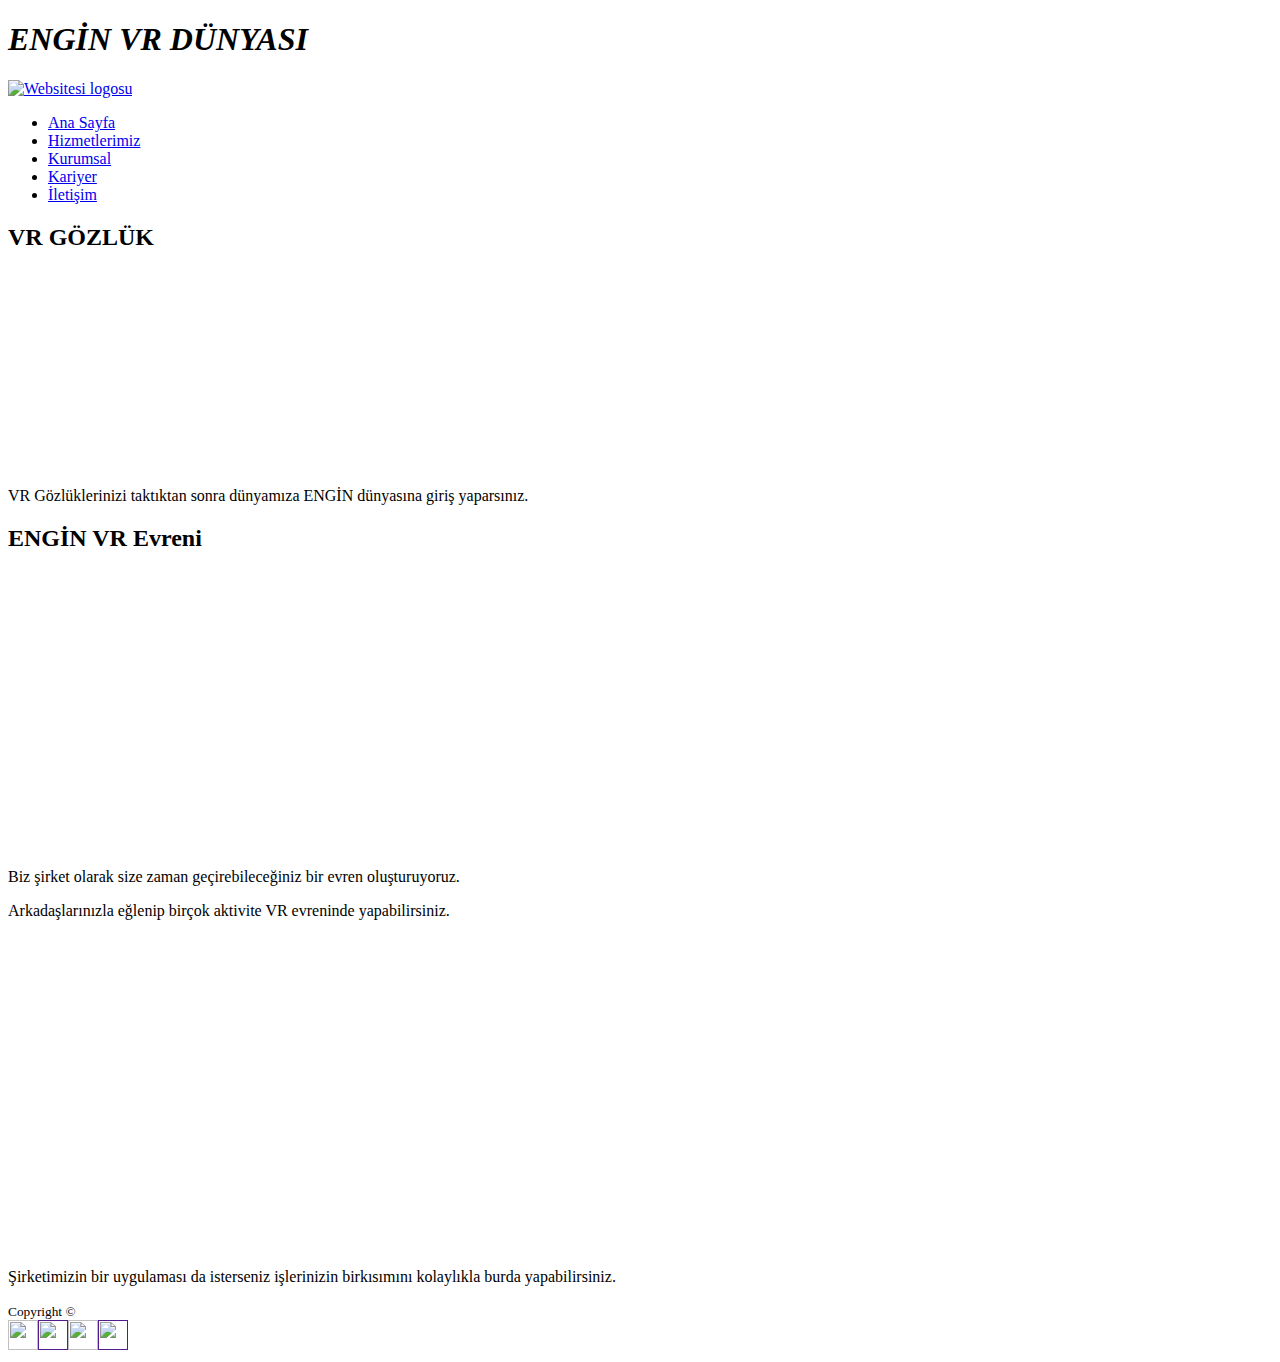
==== index.html @ 514abefc "Add files via upload" ====
<!DOCTYPE html>
<html lang="en">

<head>
    <meta charset="UTF-8">
    <title>ENGİN VR DÜNYASI</title>
    <meta name="title" content="SF VR Oyunları">
    <meta name="keywords" content="VR online, VR oyunlar">
    <meta name="description" content="Birçok VR oyunlar bulunmaktadır.">
    <link rel="stylesheet" href="css/main.css">
</head>

<body>
    <header class="background">
        <div>
            <nav id="navbar">
                <h1 class="text-center"><strong><i>ENGİN VR DÜNYASI</i></strong></h1>
                <a href="index.html">
                    <img src="images/ENG_N_free-file.png" alt="Websitesi logosu">
                </a>
                <ul>
                    <li><a href="index.html">Ana Sayfa</a></li>
                    <li><a href="hizmetlerimiz.html">Hizmetlerimiz</a></li>
                    <li><a href="kurumsal.html">Kurumsal</a></li>
                    <li><a href="kariyer.html">Kariyer</a></li>
                    <li><a href="iletisim.html">İletişim</a></li>

                </ul>


            </nav>
        </div>
    </header>
    <div id="main">
		
		<div id="sidebar">
			<div class="box">
				<h2>VR GÖZLÜK</h2>
				<div class="ph" style="height:200px;"><img src="images/ana1.jpg" alt="" height="100%" width=""></div>
				<p>
				    VR Gözlüklerinizi taktıktan sonra dünyamıza ENGİN dünyasına giriş yaparsınız. 
				</p>
			</div>
		</div>
		<div id="content">
			<div class="box">
				<h2>ENGİN VR Evreni</h2>
				<div class="ph" style="height:280px;"><img src="images/ana2.jpg" alt="" height="100%" width=""></div>
				<p>
				    Biz şirket olarak size zaman geçirebileceğiniz bir evren oluşturuyoruz.
				</p>
				<p>
				    Arkadaşlarınızla eğlenip birçok aktivite VR evreninde yapabilirsiniz.
				</p>
				
			</div><br><br>
			<div class="box">
				<div class="ph" style="height:280px;">
				    <img src="images/ana3.png" alt="" height="100%">
				</div>
				<p>
					Şirketimizin bir uygulaması da isterseniz işlerinizin birkısımını kolaylıkla burda yapabilirsiniz.
				</p>
			</div>
		</div>
		
		
		
	</div>
    <footer>
        <div id="footer">
            <small>
                Copyright © <br><a href="https://www.instagram.com/semih__engin/?hl=tr"><img src="images/instagram.png" width="30" height="30" alt=""></a><a href=""><img src="images/face.png" width="30" height="30" alt=""></a><a href="https://www.linkedin.com/in/semih-engin-9a49b9180/"><img src="images/in.png" width="30" height="30" alt=""></a><a href=""><img src="images/twitter.jpg" width="30" height="30" alt=""></a>
            </small>
        </div>
    </footer>


</body>

</html>
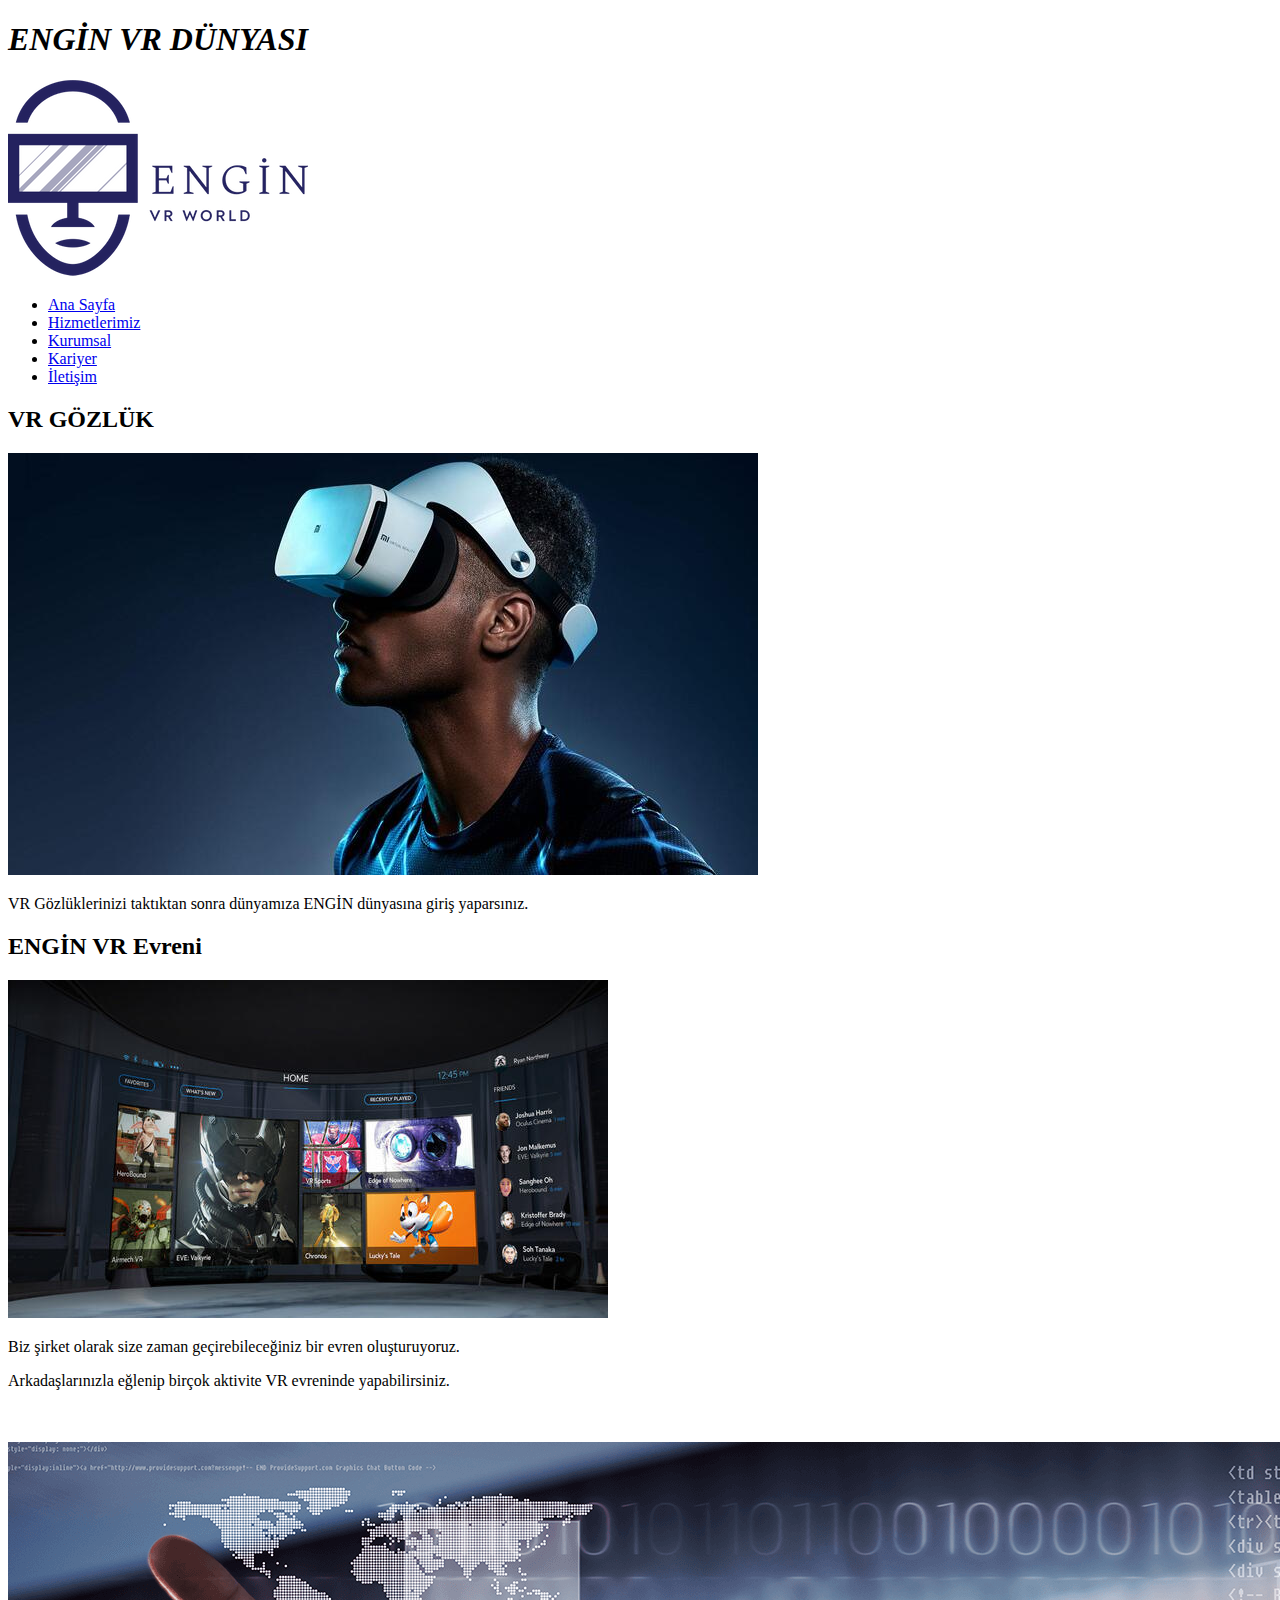
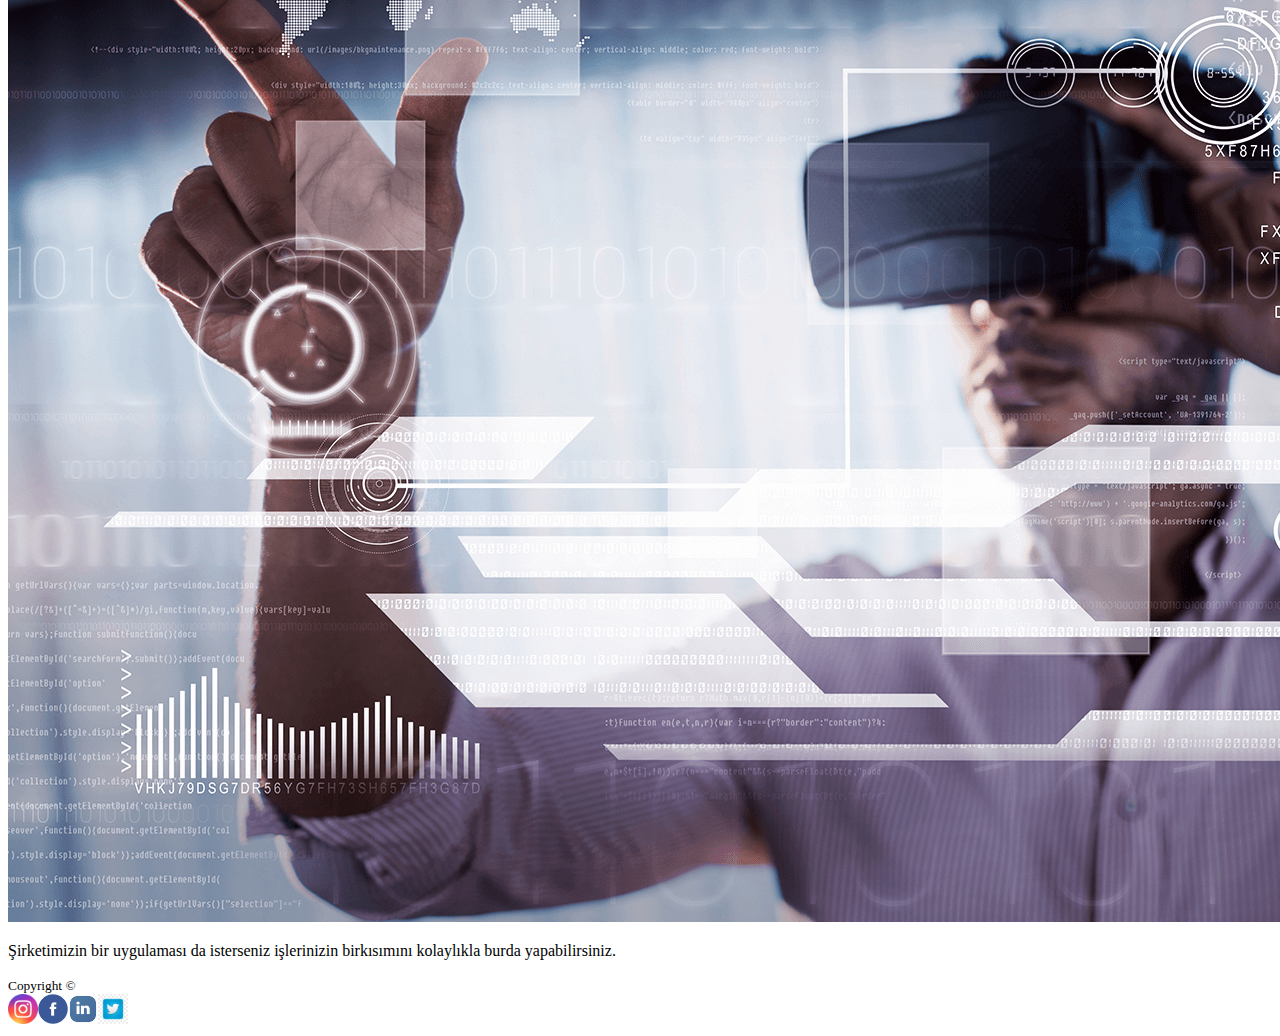
==== commit 026c3529: "Update index.html" ====
--- a/index.html
+++ b/index.html
@@ -7,7 +7,9 @@
     <meta name="title" content="SF VR Oyunları">
     <meta name="keywords" content="VR online, VR oyunlar">
     <meta name="description" content="Birçok VR oyunlar bulunmaktadır.">
+    <meta name="viewport" content="width=device-width, initial-scale=1.0">
     <link rel="stylesheet" href="css/main.css">
+    <link rel="stylesheet" media="(max-width:642px)" href="./css/mobile.css">
 </head>
 
 <body>
@@ -32,45 +34,45 @@
         </div>
     </header>
     <div id="main">
-		
-		<div id="sidebar">
-			<div class="box">
-				<h2>VR GÖZLÜK</h2>
-				<div class="ph" style="height:200px;"><img src="images/ana1.jpg" alt="" height="100%" width=""></div>
-				<p>
-				    VR Gözlüklerinizi taktıktan sonra dünyamıza ENGİN dünyasına giriş yaparsınız. 
-				</p>
-			</div>
-		</div>
-		<div id="content">
-			<div class="box">
-				<h2>ENGİN VR Evreni</h2>
-				<div class="ph" style="height:280px;"><img src="images/ana2.jpg" alt="" height="100%" width=""></div>
-				<p>
-				    Biz şirket olarak size zaman geçirebileceğiniz bir evren oluşturuyoruz.
-				</p>
-				<p>
-				    Arkadaşlarınızla eğlenip birçok aktivite VR evreninde yapabilirsiniz.
-				</p>
-				
-			</div><br><br>
-			<div class="box">
-				<div class="ph" style="height:280px;">
-				    <img src="images/ana3.png" alt="" height="100%">
-				</div>
-				<p>
-					Şirketimizin bir uygulaması da isterseniz işlerinizin birkısımını kolaylıkla burda yapabilirsiniz.
-				</p>
-			</div>
-		</div>
-		
-		
-		
-	</div>
+
+        <div id="sidebar">
+            <div class="box">
+                <h2>VR GÖZLÜK</h2>
+                <div class="ph2"><img src="images/ana1.jpg" alt="" height="100%" width="anasayfafoto1"></div>
+                <p>
+                    VR Gözlüklerinizi taktıktan sonra dünyamıza ENGİN dünyasına giriş yaparsınız.
+                </p>
+            </div>
+        </div>
+        <div id="content">
+            <div class="box">
+                <h2>ENGİN VR Evreni</h2>
+                <div class="ph"><img src="images/ana2.jpg" alt="" height="100%" width="anasayfafoto2"></div>
+                <p>
+                    Biz şirket olarak size zaman geçirebileceğiniz bir evren oluşturuyoruz.
+                </p>
+                <p>
+                    Arkadaşlarınızla eğlenip birçok aktivite VR evreninde yapabilirsiniz.
+                </p>
+
+            </div><br><br>
+            <div class="box">
+                <div class="ph">
+                    <img src="images/ana3.png" alt="anasayfafoto3" height="100%">
+                </div>
+                <p>
+                    Şirketimizin bir uygulaması da isterseniz işlerinizin birkısımını kolaylıkla burda yapabilirsiniz.
+                </p>
+            </div>
+        </div>
+
+
+
+    </div>
     <footer>
         <div id="footer">
             <small>
-                Copyright © <br><a href="https://www.instagram.com/semih__engin/?hl=tr"><img src="images/instagram.png" width="30" height="30" alt=""></a><a href=""><img src="images/face.png" width="30" height="30" alt=""></a><a href="https://www.linkedin.com/in/semih-engin-9a49b9180/"><img src="images/in.png" width="30" height="30" alt=""></a><a href=""><img src="images/twitter.jpg" width="30" height="30" alt=""></a>
+                Copyright © <br><a href="https://www.instagram.com/semih__engin/?hl=tr"><img src="images/instagram.png" width="30" height="30" alt="instagram png"></a><a href="http://www.facebook.com/"><img src="images/face.png" width="30" height="30" alt="facebook"></a><a href="https://www.linkedin.com/in/semih-engin-9a49b9180/"><img src="images/in.png" width="30" height="30" alt="linkledin"></a><a href="http://www.twitter.com/"><img src="images/twitter.jpg" width="30" height="30" alt="twitter"></a>
             </small>
         </div>
     </footer>
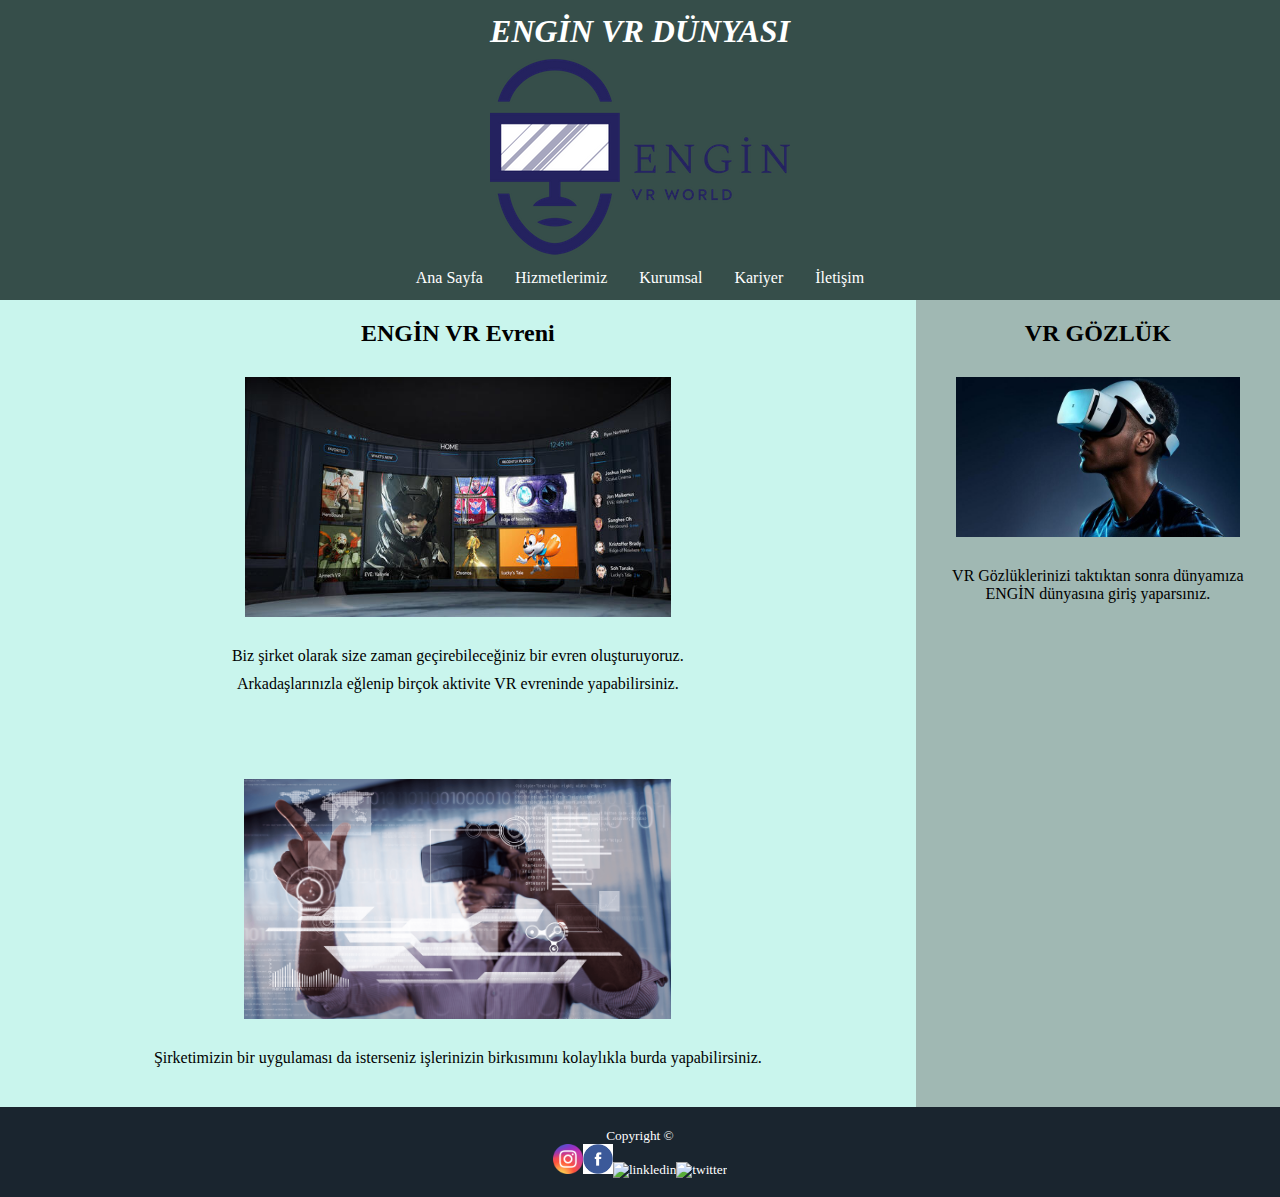
==== commit 08799270: "Update index.html" ====
--- a/index.html
+++ b/index.html
@@ -72,7 +72,7 @@
     <footer>
         <div id="footer">
             <small>
-                Copyright © <br><a href="https://www.instagram.com/semih__engin/?hl=tr"><img src="images/instagram.png" width="30" height="30" alt="instagram png"></a><a href="http://www.facebook.com/"><img src="images/face.png" width="30" height="30" alt="facebook"></a><a href="https://www.linkedin.com/in/semih-engin-9a49b9180/"><img src="images/in.png" width="30" height="30" alt="linkledin"></a><a href="http://www.twitter.com/"><img src="images/twitter.jpg" width="30" height="30" alt="twitter"></a>
+                Copyright © <br><a href="https://www.instagram.com/semih__engin/?hl=tr"><img src="images/instagram.png" width="30" height="30" alt="instagram png"></a><a href="http://www.facebook.com/"><img src="images/face.png" width="30" height="30" alt="facebook"></a><a href="https://www.linkedin.com/in/semih-engin-9a49b9180/"><img src="images/in.png" width="30" height="30" alt="linkledin"></a><a href="http://www.twitter.com/"><img src="images/twitter.png" width="30" height="30" alt="twitter"></a>
             </small>
         </div>
     </footer>
--- a/css/main.css
+++ b/css/main.css
@@ -0,0 +1,142 @@
+* {
+    margin: 0;
+    padding: 0;
+    box-sizing: border-box;
+}
+
+a {
+    text-decoration: none;
+    color: #fff;
+}
+
+#navbar {
+    color: #fff;
+    display: flex;
+    justify-content: space-around;
+    align-items: center;
+    height: 300px;
+    flex-direction: column;
+    padding-top: 0.5rem;
+    padding-bottom: 0.5rem;
+    overflow: hidden;
+
+}
+
+#navbar ul {
+    list-style-type: none;
+    display: flex;
+    align-items: center;
+}
+
+#navbar ul li a {
+    padding: 1rem;
+}
+
+#navbar ul li a:hover {
+    background: #8bb3ad;
+    border-radius: 3px;
+}
+
+.text-center {
+    text-align: center;
+}
+
+.background {
+    background-color: #364e4a;
+}
+
+#hiz ul {
+    list-style-type: none;
+}
+
+.container {
+    width: auto;
+    margin: 0 outo;
+
+}
+
+#footer {
+    margin-left: auto;
+    margin-right: auto;
+    background-color: #1A252F;
+    padding-top: 1.2rem;
+    padding-bottom: 1.2rem;
+    color: #fff;
+    text-align: center;
+}
+
+.background2 {
+    background-color: #50ccb7;
+}
+
+.align-items {
+    align-items: center;
+}
+
+#main {
+    display: flex;
+    background: #c9f5ed;
+}
+
+
+#sidebar {
+    background-color: #a0b8b3;
+    flex: 25%;
+    padding: 20px;
+    order: 1;
+}
+
+.box {
+    margin-bottom: 20px;
+    text-align: center;
+}
+
+p {
+    margin: 10px 0;
+}
+
+#content {
+    flex: 75%;
+    padding: 20px;
+}
+
+.ph {
+    width: 100%;
+    padding: 20px;
+    margin-top: 10px;
+    height: 280px;
+}
+
+.ph2 {
+    width: 100%;
+    padding: 20px;
+    margin-top: 10px;
+    height: 200px;
+}
+
+.harita {
+    width: 400px;
+    padding: 20px;
+    margin-top: 10px;
+    height: 350px;
+}
+
+@media screen and (max-width: 900px) {
+
+    #main {
+        flex-direction: column;
+    }
+}
+
+.border {
+    border: 1px solid grey;
+    padding: 10px;
+    border-radius: 20px;
+}
+
+.kariyerbox {
+    border: 2px solid grey;
+    padding: 20px;
+    border-radius: 20px;
+
+}
--- a/css/mobile.css
+++ b/css/mobile.css
@@ -0,0 +1,24 @@
+#navbar ul li a {
+    padding: 0.3rem;
+}
+
+.ph {
+    width: 100%;
+    padding: 20px;
+    margin-top: 10px;
+    height: 200px;
+}
+
+.ph2 {
+    width: 100%;
+    padding: 10px;
+    margin-top: 10px;
+    height: 185px;
+}
+
+.harita {
+    width: 280px;
+    padding: 20px;
+    margin-top: 10px;
+    height: 280px;
+}
